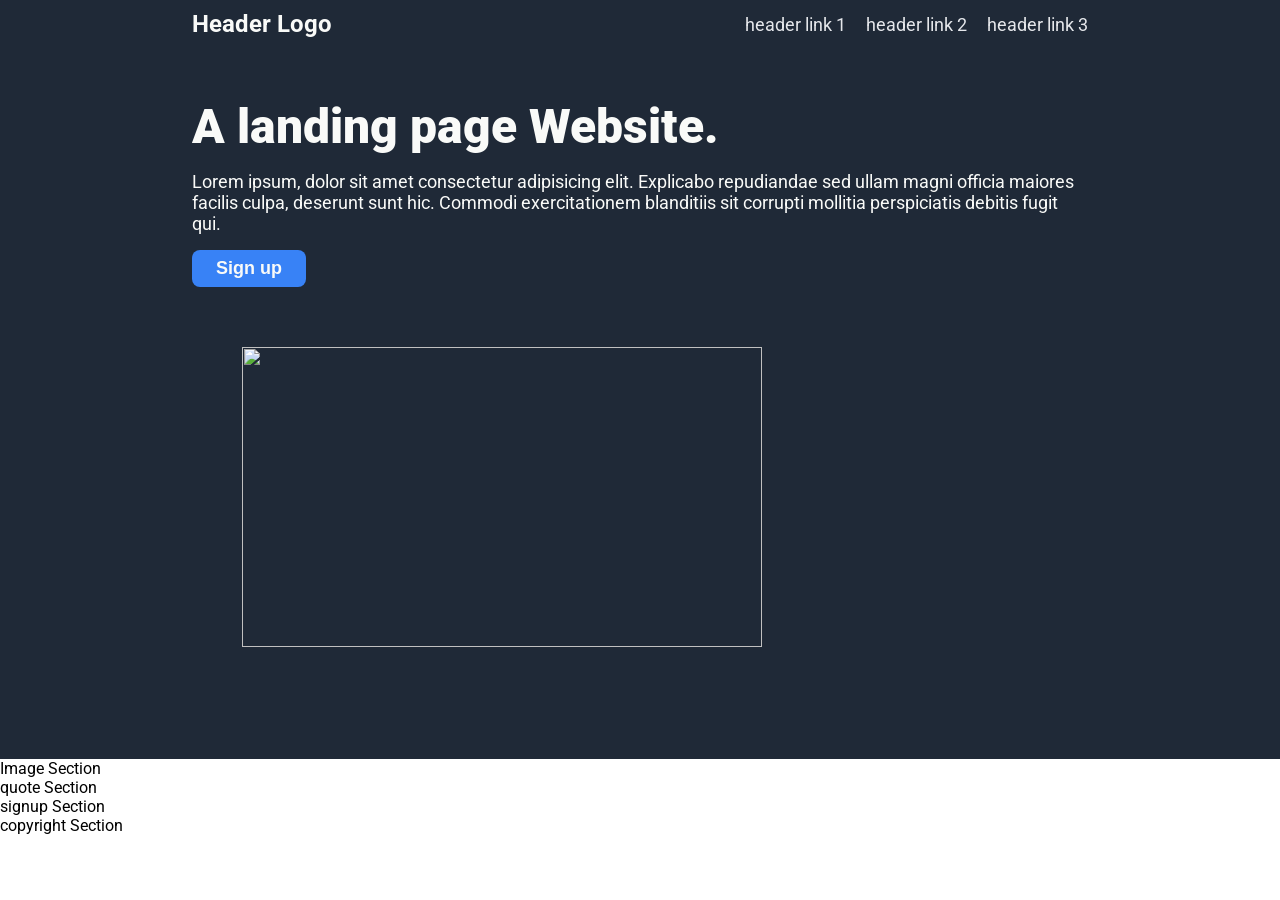
==== index .html @ 196c129c "created the first section html and css using flexbox" ====
<!DOCTYPE html>
<html lang="en">
  <head>
    <meta charset="UTF-8" />
    <meta name="viewport" content="width=device-width, initial-scale=1.0" />
    <title>Landing Page</title>
    <link rel="stylesheet" href="style.css" />
    <link
      href="https://fonts.googleapis.com/css2?family=Roboto:wght@400;700&display=swap"
      rel="stylesheet"
    />
  </head>
  <body>
    <!-- Five parts -->
    <div class="main-cont">
      <div class="header-sect">
        <div class="header-left">Header Logo</div>
        <div class="header-right">
          <a>header link 1</a>
          <a>header link 2</a>
          <a>header link 3</a>
        </div>
        <div class="hero-text">
          <div class="tt-text">A landing page Website.</div>
          <div class="text">
            Lorem ipsum, dolor sit amet consectetur adipisicing elit. Explicabo
            repudiandae sed ullam magni officia maiores facilis culpa, deserunt
            sunt hic. Commodi exercitationem blanditiis sit corrupti mollitia
            perspiciatis debitis fugit qui.
          </div>
          <!-- <div class="tt-signup"> -->
          <button class="tt-signup">Sign up</button>
          <!-- </div> -->
        </div>
        <div class="tt-img">
          <img
            src="https://cdn.fstoppers.com/styles/full/s3/media/2020/04/14/how_to_make_ultra-impactful_photos_with_an_ultra-wide_angle_lens_07.jpg"
            class="img-ph"
          />
        </div>
      </div>

      <div class="image-sect">Image Section</div>
      <div class="quote">quote Section</div>
      <div class="signup">signup Section</div>
      <div class="footer">copyright Section</div>
    </div>
  </body>
</html>
---- style.css ----
body {
  margin: 0;
  padding: 0;
  height: 100%;
  font-family: Roboto;
}

.main-cont {
  display: flex;
  flex-direction: column;
  justify-content: space-between;
}

.header-sect {
  display: flex;
  justify-content: space-between;
  gap: 60px;
  flex-wrap: wrap;
  padding-left: 15vw;
  padding-right: 15vw;
  padding-top: 10px;
  background-color: #1f2937;
  font-size: 50px;
  padding-bottom: 100px;
  align-items: center;
}
.header-left {
  font-size: 24px;
  flex: 1 1 45%;
  margin-right: auto;
  color: #f9faf8;
  font-weight: 700;
}
.header-right {
  display: flex;
  gap: 20px;
  font-size: 18px;
  color: #e5e7eb;
}
.hero-text {
  display: flex;
  flex-direction: column;
  justify-content: flex-start;
  flex: 1 1 40%;
  color: #f9faf8;
  gap: 16px;
  
  flex-wrap: wrap;
  align-items: baseline;
}
.tt-text {
  font-size: 48px;
  font-weight: 900;
}
.text {
  font-size: 18px;
}
.tt-signup {
  background-color: #3882f6;
  font-size: 18px;
  font-weight: 600;
  color: #f9faf8;
  padding: 8px 24px 8px;
  border-radius: 8px;
  border: 0;
}

.tt-img {
  flex: 1 1 30%;
}

.img-ph {
  padding-left: 50px;
  width: 520px;
  height: 300px;
}
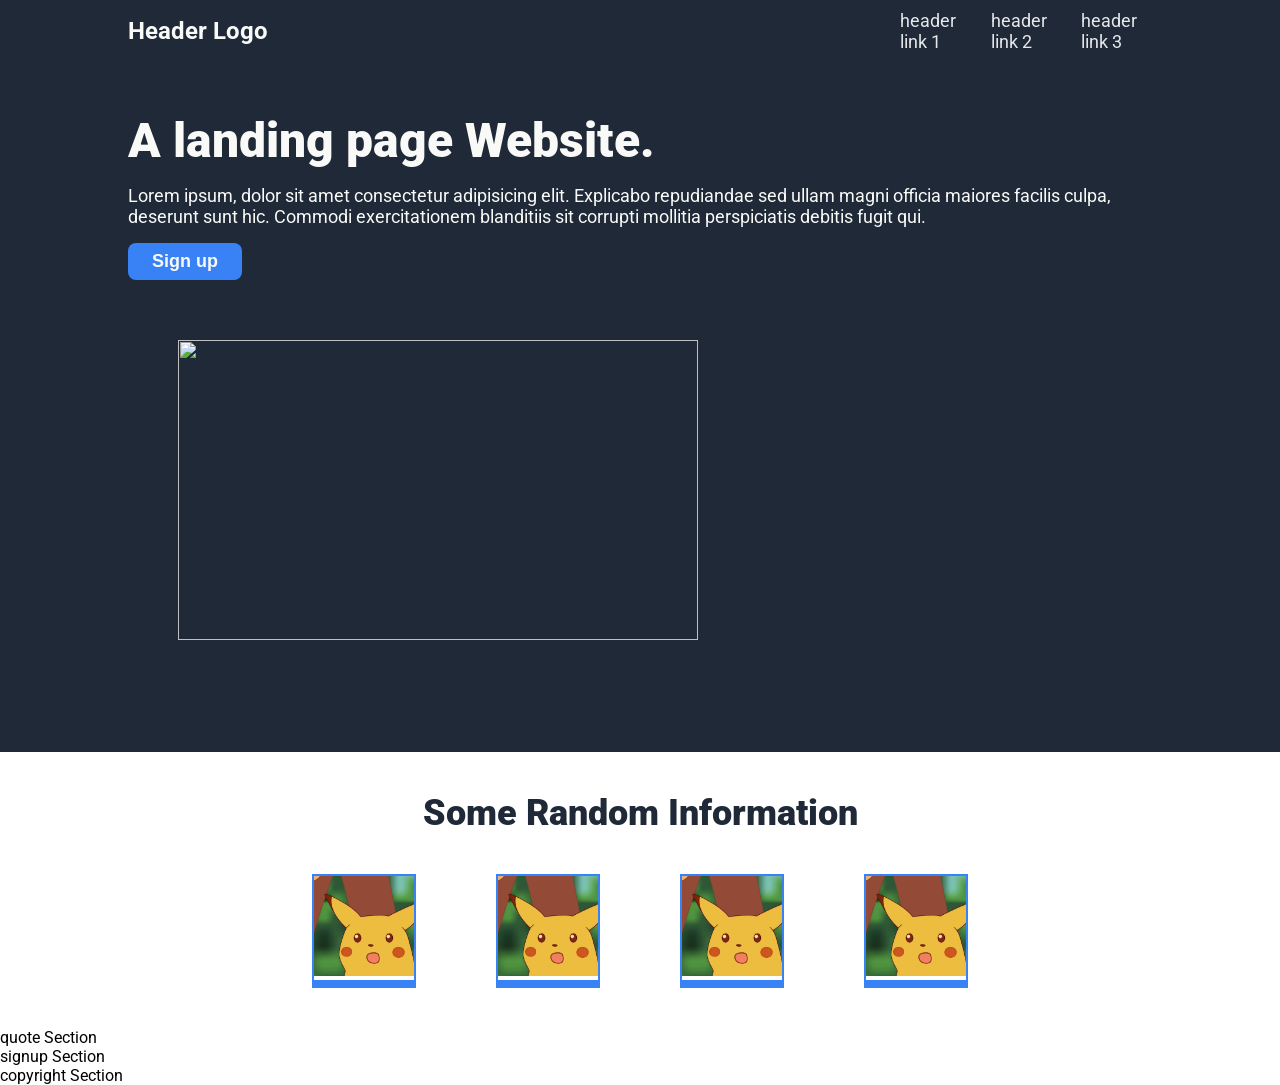
==== commit c9104570: "added some css flexbox to second section" ====
--- a/index .html
+++ b/index .html
@@ -40,7 +40,39 @@
         </div>
       </div>
 
-      <div class="image-sect">Image Section</div>
+      <div class="image-sect">
+        <div class="info-header">Some Random Information</div>
+        <div class="img-flex">
+          <div class="img-cont">
+            <img
+              src="Ideas_Surprised_Pikachu_HD.webp"
+              class="pik-img"
+              alt="pic1"
+            />
+          </div>
+          <div class="img-cont">
+            <img
+              src="Ideas_Surprised_Pikachu_HD.webp"
+              class="pik-img"
+              alt="pic2"
+            />
+          </div>
+          <div class="img-cont">
+            <img
+              src="Ideas_Surprised_Pikachu_HD.webp"
+              class="pik-img"
+              alt="pic3"
+            />
+          </div>
+          <div class="img-cont">
+            <img
+              src="Ideas_Surprised_Pikachu_HD.webp"
+              class="pik-img"
+              alt="pic4"
+            />
+          </div>
+        </div>
+      </div>
       <div class="quote">quote Section</div>
       <div class="signup">signup Section</div>
       <div class="footer">copyright Section</div>
--- a/style.css
+++ b/style.css
@@ -16,8 +16,8 @@
   justify-content: space-between;
   gap: 60px;
   flex-wrap: wrap;
-  padding-left: 15vw;
-  padding-right: 15vw;
+  padding-left: 10vw;
+  padding-right: 10vw;
   padding-top: 10px;
   background-color: #1f2937;
   font-size: 50px;
@@ -35,6 +35,8 @@
   display: flex;
   gap: 20px;
   font-size: 18px;
+  flex: 1;
+
   color: #e5e7eb;
 }
 .hero-text {
@@ -44,16 +46,18 @@
   flex: 1 1 40%;
   color: #f9faf8;
   gap: 16px;
-  
+
   flex-wrap: wrap;
   align-items: baseline;
 }
 .tt-text {
   font-size: 48px;
+  flex: 1;
   font-weight: 900;
 }
 .text {
   font-size: 18px;
+  flex: 1;
 }
 .tt-signup {
   background-color: #3882f6;
@@ -63,14 +67,47 @@
   padding: 8px 24px 8px;
   border-radius: 8px;
   border: 0;
+  flex: 1;
 }
 
 .tt-img {
   flex: 1 1 30%;
+  flex: 1;
 }
 
 .img-ph {
   padding-left: 50px;
   width: 520px;
+  flex: 1;
   height: 300px;
 }
+
+.image-sect {
+  display: flex;
+  flex-direction: column;
+  align-items: center;
+  gap: 40px;
+  margin: 40px;
+}
+
+.info-header {
+  font-size: 36px;
+  color: #1f2937;
+  font-weight: 900;
+}
+
+.img-flex {
+  display: flex;
+  justify-content: center;
+  align-items: center;
+  gap: 80px;
+}
+.img-cont {
+  border: 2px solid #3882f6;
+  border-bottom: 8px solid #3882f6;
+}
+
+.pik-img {
+  height: 100px;
+  width: 100px;
+}
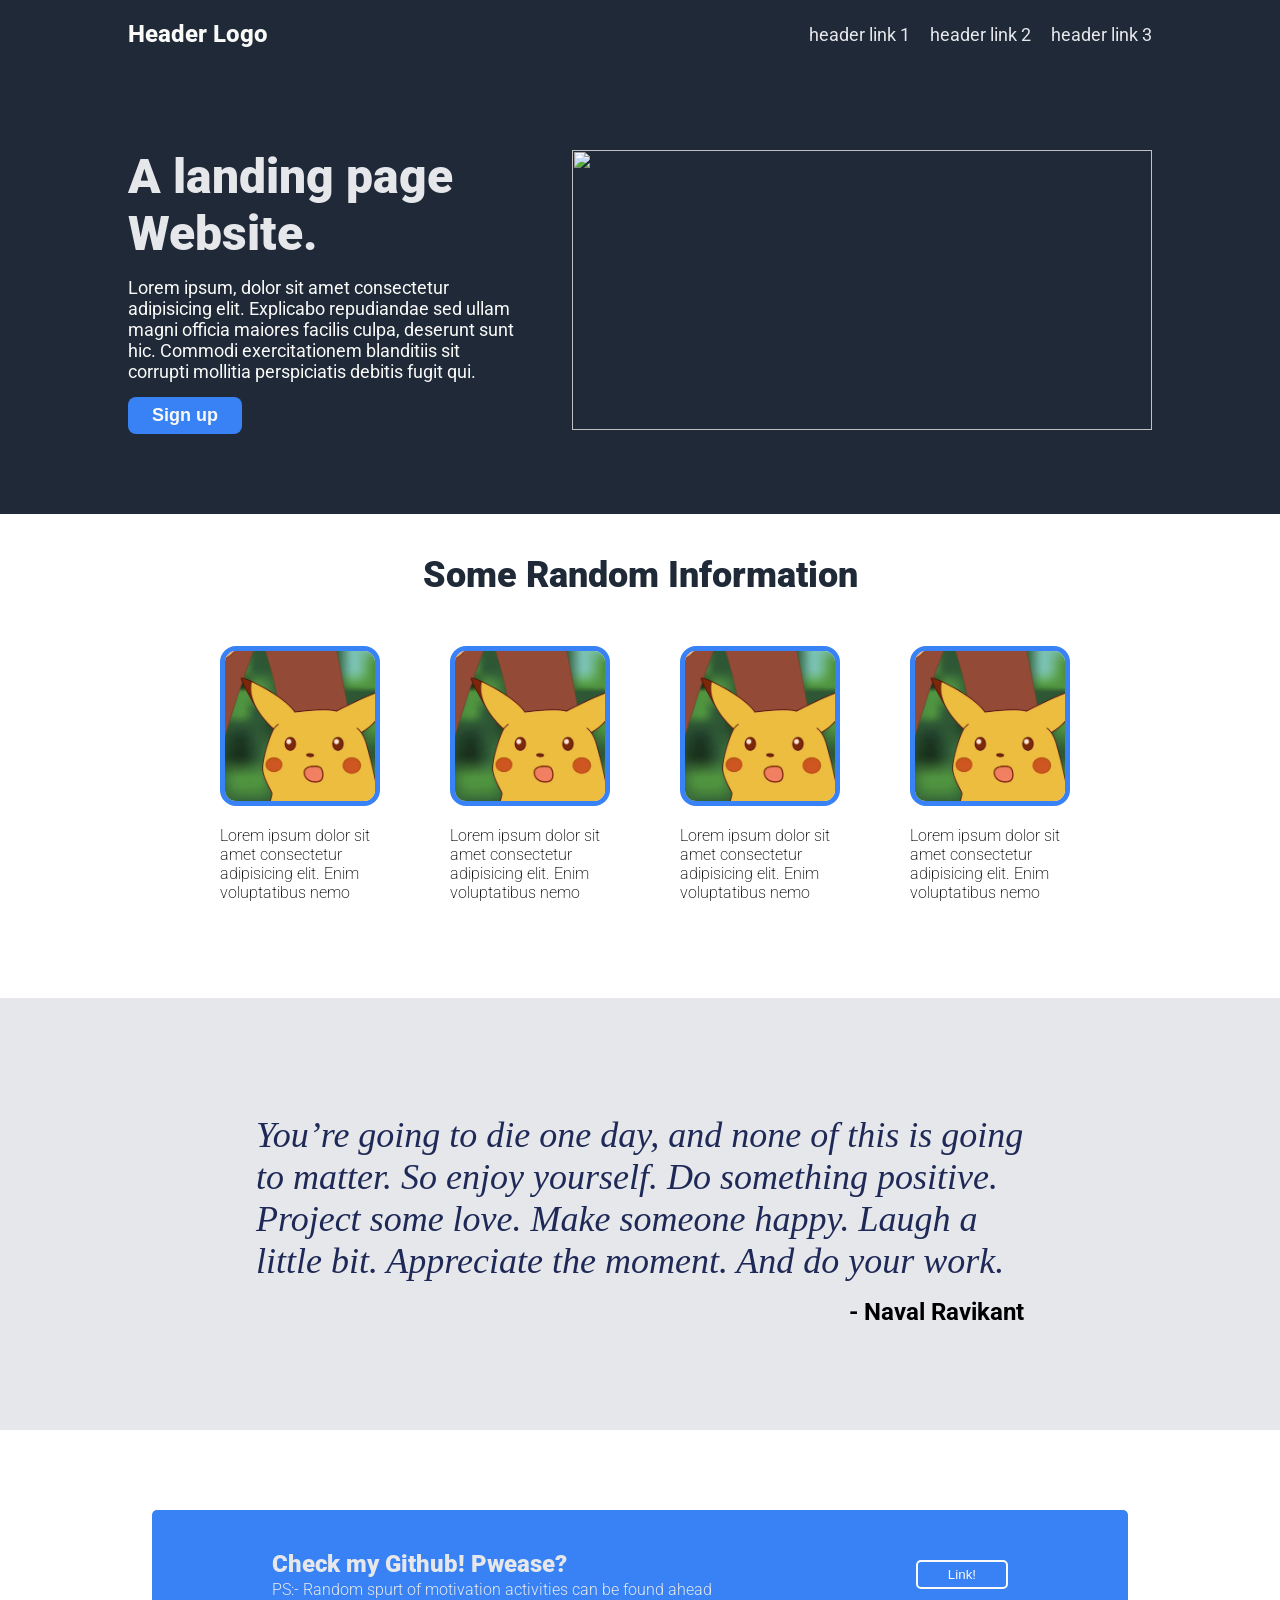
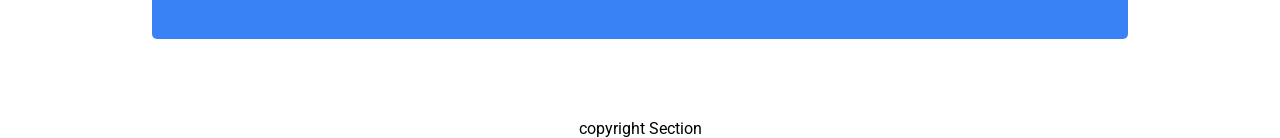
==== commit 9df349c1: "added section 3,4,5" ====
--- a/index .html
+++ b/index .html
@@ -13,34 +13,36 @@
   <body>
     <!-- Five parts -->
     <div class="main-cont">
-      <div class="header-sect">
-        <div class="header-left">Header Logo</div>
-        <div class="header-right">
-          <a>header link 1</a>
-          <a>header link 2</a>
-          <a>header link 3</a>
+      <div class="class-one">
+        <div class="header-sect">
+          <div class="header-left">Header Logo</div>
+          <div class="header-right">
+            <a>header link 1</a>
+            <a>header link 2</a>
+            <a>header link 3</a>
+          </div>
         </div>
-        <div class="hero-text">
-          <div class="tt-text">A landing page Website.</div>
-          <div class="text">
-            Lorem ipsum, dolor sit amet consectetur adipisicing elit. Explicabo
-            repudiandae sed ullam magni officia maiores facilis culpa, deserunt
-            sunt hic. Commodi exercitationem blanditiis sit corrupti mollitia
-            perspiciatis debitis fugit qui.
+        <div class="hero-section">
+          <div class="hero-text">
+            <div class="hero-main">A landing page Website.</div>
+            <div class="hero-secondary">
+              Lorem ipsum, dolor sit amet consectetur adipisicing elit.
+              Explicabo repudiandae sed ullam magni officia maiores facilis
+              culpa, deserunt sunt hic. Commodi exercitationem blanditiis sit
+              corrupti mollitia perspiciatis debitis fugit qui.
+            </div>
+            <button class="hero-signup">Sign up</button>
           </div>
-          <!-- <div class="tt-signup"> -->
-          <button class="tt-signup">Sign up</button>
-          <!-- </div> -->
-        </div>
-        <div class="tt-img">
-          <img
-            src="https://cdn.fstoppers.com/styles/full/s3/media/2020/04/14/how_to_make_ultra-impactful_photos_with_an_ultra-wide_angle_lens_07.jpg"
-            class="img-ph"
-          />
+          <div class="hero-img">
+            <img
+              src="https://cdn.fstoppers.com/styles/full/s3/media/2020/04/14/how_to_make_ultra-impactful_photos_with_an_ultra-wide_angle_lens_07.jpg"
+              class="img-ph"
+            />
+          </div>
         </div>
       </div>
 
-      <div class="image-sect">
+      <div class="class-two">
         <div class="info-header">Some Random Information</div>
         <div class="img-flex">
           <div class="img-cont">
@@ -49,6 +51,10 @@
               class="pik-img"
               alt="pic1"
             />
+            <p class="img-subtext">
+              Lorem ipsum dolor sit amet consectetur adipisicing elit. Enim
+              voluptatibus nemo
+            </p>
           </div>
           <div class="img-cont">
             <img
@@ -56,6 +62,10 @@
               class="pik-img"
               alt="pic2"
             />
+            <p class="img-subtext">
+              Lorem ipsum dolor sit amet consectetur adipisicing elit. Enim
+              voluptatibus nemo
+            </p>
           </div>
           <div class="img-cont">
             <img
@@ -63,6 +73,10 @@
               class="pik-img"
               alt="pic3"
             />
+            <p class="img-subtext">
+              Lorem ipsum dolor sit amet consectetur adipisicing elit. Enim
+              voluptatibus nemo
+            </p>
           </div>
           <div class="img-cont">
             <img
@@ -70,11 +84,34 @@
               class="pik-img"
               alt="pic4"
             />
+            <p class="img-subtext">
+              Lorem ipsum dolor sit amet consectetur adipisicing elit. Enim
+              voluptatibus nemo
+            </p>
           </div>
         </div>
       </div>
-      <div class="quote">quote Section</div>
-      <div class="signup">signup Section</div>
+      <div class="class-three">
+        <p class="quote">
+          You’re going to die one day, and none of this is going to matter. So
+          enjoy yourself. Do something positive. Project some love. Make someone
+          happy. Laugh a little bit. Appreciate the moment. And do your work.
+        </p>
+        <p class="creds">- Naval Ravikant</p>
+      </div>
+      <div class="class-four">
+        <div class="signup-box">
+          <div class="box-text">
+            <div class="box-title">Check my Github! Pwease?</div>
+            <div class="box-subtext">
+              PS:- Random spurt of motivation activities can be found ahead
+            </div>
+          </div>
+          <div class="box-button">
+            <button class="fourth-button">Link!</button>
+          </div>
+        </div>
+      </div>
       <div class="footer">copyright Section</div>
     </div>
   </body>
--- a/style.css
+++ b/style.css
@@ -9,57 +9,68 @@
   display: flex;
   flex-direction: column;
   justify-content: space-between;
-}
-
-.header-sect {
-  display: flex;
-  justify-content: space-between;
-  gap: 60px;
-  flex-wrap: wrap;
+  align-items: center;
+}
+
+/* Section One */
+
+.class-one {
+  display: flex;
+  flex-direction: column;
+  background-color: #1f2937;
+  gap: 100px;
   padding-left: 10vw;
   padding-right: 10vw;
-  padding-top: 10px;
-  background-color: #1f2937;
+  flex: 1;
+}
+
+.header-sect {
+  display: flex;
+  justify-content: space-between;
+  padding-top: 20px;
   font-size: 50px;
-  padding-bottom: 100px;
-  align-items: center;
+  gap: 30px;
+  align-items: center;
+  width: 100%;
 }
 .header-left {
   font-size: 24px;
-  flex: 1 1 45%;
   margin-right: auto;
   color: #f9faf8;
-  font-weight: 700;
+  font-weight: 800;
 }
 .header-right {
   display: flex;
   gap: 20px;
   font-size: 18px;
-  flex: 1;
-
+  margin-left: auto;
   color: #e5e7eb;
 }
+.hero-section {
+  display: flex;
+  justify-content: space-between;
+  padding-bottom: 80px;
+  align-items: flex-end;
+}
+
+/* Hero Text Section */
 .hero-text {
   display: flex;
   flex-direction: column;
-  justify-content: flex-start;
-  flex: 1 1 40%;
-  color: #f9faf8;
-  gap: 16px;
-
-  flex-wrap: wrap;
-  align-items: baseline;
-}
-.tt-text {
+  color: #f9faf8;
+  gap: 15px;
+  max-width: 40%;
+  align-items: flex-start;
+}
+.hero-main {
+  color: #e5e7eb;
   font-size: 48px;
-  flex: 1;
   font-weight: 900;
 }
-.text {
+.hero-secondary {
   font-size: 18px;
-  flex: 1;
-}
-.tt-signup {
+}
+.hero-signup {
   background-color: #3882f6;
   font-size: 18px;
   font-weight: 600;
@@ -67,47 +78,145 @@
   padding: 8px 24px 8px;
   border-radius: 8px;
   border: 0;
-  flex: 1;
-}
-
-.tt-img {
-  flex: 1 1 30%;
-  flex: 1;
+}
+
+/* Hero Text Section End */
+
+/* Hero Image Section */
+
+.hero-img {
+  margin-left: auto;
 }
 
 .img-ph {
   padding-left: 50px;
-  width: 520px;
-  flex: 1;
-  height: 300px;
-}
-
-.image-sect {
-  display: flex;
-  flex-direction: column;
-  align-items: center;
-  gap: 40px;
-  margin: 40px;
-}
-
+  width: 580px;
+  flex: 1;
+  height: 280px;
+}
+/* Hero Image Section End */
+
+/* Section One End*/
+
+/* Section Two */
+
+.class-two {
+  flex: 1;
+  display: flex;
+  flex-direction: column;
+  align-items: center;
+  gap: 50px;
+  margin-top: 40px;
+  padding-left: 10vw;
+  padding-right: 10vw;
+  padding-bottom: 80px;
+}
+/*  Heading */
 .info-header {
   font-size: 36px;
   color: #1f2937;
   font-weight: 900;
 }
 
+/* Image Flex Section */
 .img-flex {
   display: flex;
-  justify-content: center;
-  align-items: center;
+  justify-content: space-between;
   gap: 80px;
 }
 .img-cont {
-  border: 2px solid #3882f6;
-  border-bottom: 8px solid #3882f6;
+  flex: 1;
+  align-self: center;
+  max-width: 150px;
 }
 
 .pik-img {
-  height: 100px;
-  width: 100px;
-}
+  border: 5px solid #3882f6;
+  border-radius: 10%;
+  height: 150px;
+  width: 150px;
+}
+
+.img-subtext {
+  font-size: 16px;
+  font-weight: 200;
+}
+
+/* Section Two End */
+
+/* Section Three Start */
+.class-three {
+  flex: 1;
+  display: flex;
+  flex-direction: column;
+  padding-left: 20vw;
+  padding-right: 20vw;
+  background-color: #e5e7eb;
+  padding-top: 80px;
+  padding-bottom: 80px;
+}
+
+.quote {
+  font-size: 36px;
+  font-weight: 100;
+  font-style: italic;
+  color: #1f2957;
+}
+.creds {
+  margin-top: -20px;
+  font-size: 24px;
+  align-self: flex-end;
+  font-weight: bolder;
+}
+
+/* Section Three End*/
+
+/* Section Four */
+.class-four {
+  flex: 1;
+  padding: 80px;
+  padding-left: 10vw;
+  padding-right: 10vw;
+}
+
+.signup-box {
+  display: flex;
+  justify-content: space-between;
+  background-color: #3882f6;
+  /* border: 2px solid #3882f6; */
+  border-radius: 5px;
+  color: #e5e7eb;
+  align-items: center;
+  padding: 40px;
+  min-width: 70vw;
+}
+.box-text {
+  margin-right: auto;
+  display: flex;
+  flex-direction: column;
+  gap: 2px;
+  padding-left: 80px;
+}
+.box-title {
+  font-weight: 900;
+  font-size: 24px;
+}
+.box-subtext {
+  font-weight: 300;
+  font-size: 16px;
+}
+
+.box-button {
+  padding-right: 80px;
+  margin-left: auto;
+}
+
+.fourth-button {
+  background-color: #3882f6;
+  border: 2px solid #f9faf8;
+  border-radius: 5px;
+  padding: 5px 30px 5px;
+  color: #f9faf8;
+}
+
+/* Section Four End*/
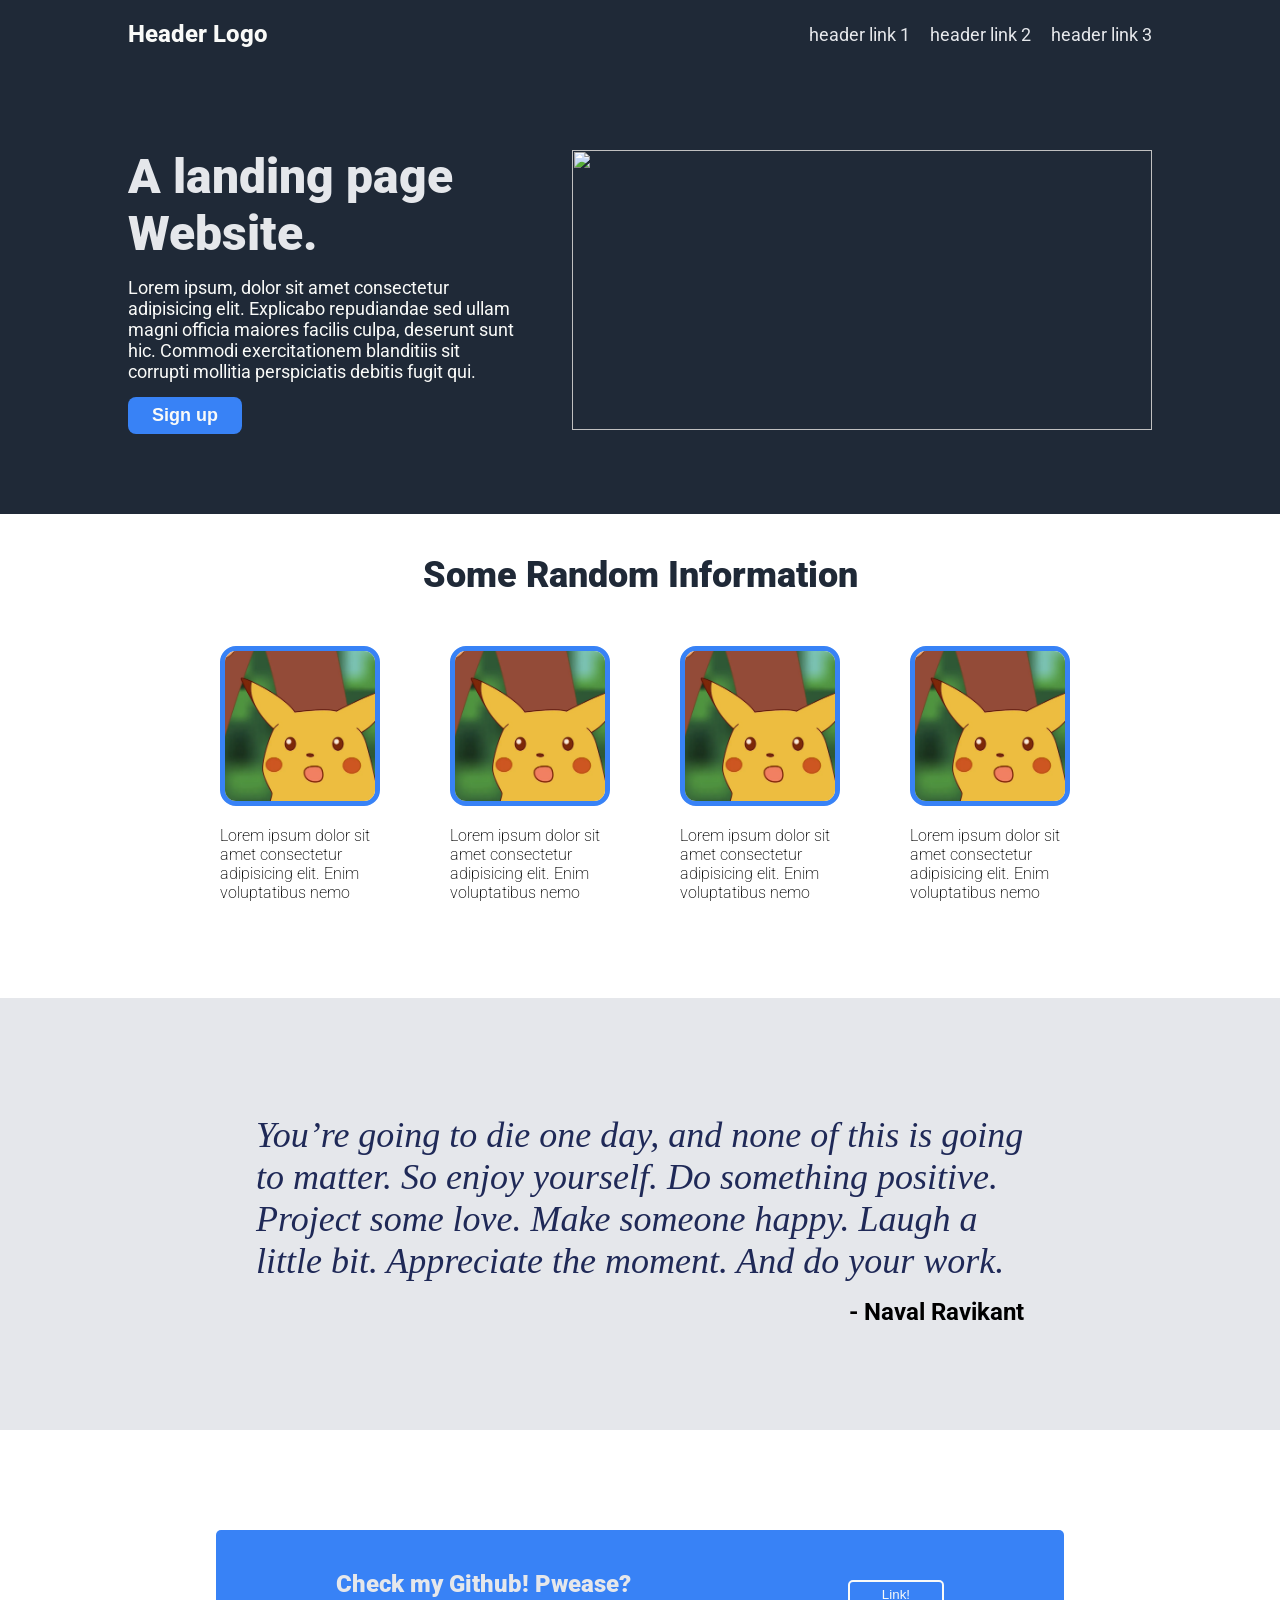
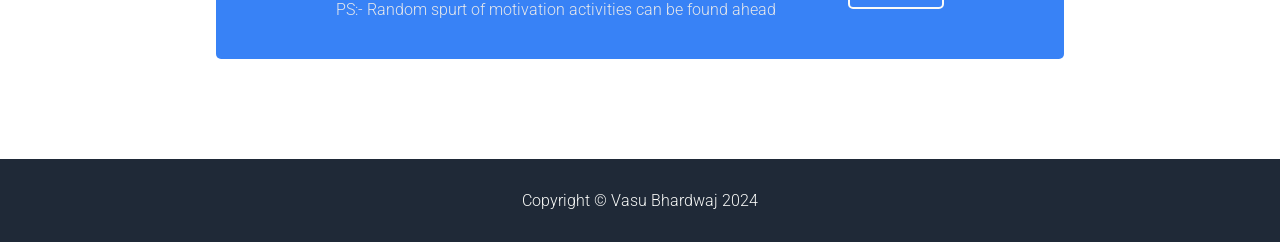
==== commit 6023f6fe: "Added section 5" ====
--- a/index .html
+++ b/index .html
@@ -112,7 +112,9 @@
           </div>
         </div>
       </div>
-      <div class="footer">copyright Section</div>
+      <div class="class-five">
+        <div class="footer-cpw">Copyright &#169 Vasu Bhardwaj 2024</div>
+        
     </div>
   </body>
 </html>
--- a/style.css
+++ b/style.css
@@ -174,7 +174,7 @@
 /* Section Four */
 .class-four {
   flex: 1;
-  padding: 80px;
+  padding: 100px;
   padding-left: 10vw;
   padding-right: 10vw;
 }
@@ -183,12 +183,12 @@
   display: flex;
   justify-content: space-between;
   background-color: #3882f6;
-  /* border: 2px solid #3882f6; */
   border-radius: 5px;
   color: #e5e7eb;
   align-items: center;
   padding: 40px;
-  min-width: 70vw;
+  gap: 40px;
+  min-width: 60vw;
 }
 .box-text {
   margin-right: auto;
@@ -215,8 +215,25 @@
   background-color: #3882f6;
   border: 2px solid #f9faf8;
   border-radius: 5px;
-  padding: 5px 30px 5px;
+  padding: 5px 32px 5px;
   color: #f9faf8;
 }
 
 /* Section Four End*/
+
+/* Section Five */
+.class-five {
+  flex: 1;
+  background-color: #1f2937;
+  min-width: 100vw;
+  padding: 32px;
+}
+
+.footer-cpw {
+  color: #f9faf8;
+  font-size: 16px;
+  font-weight: 300;
+  text-align: center;
+}
+
+/* Section Five End */
